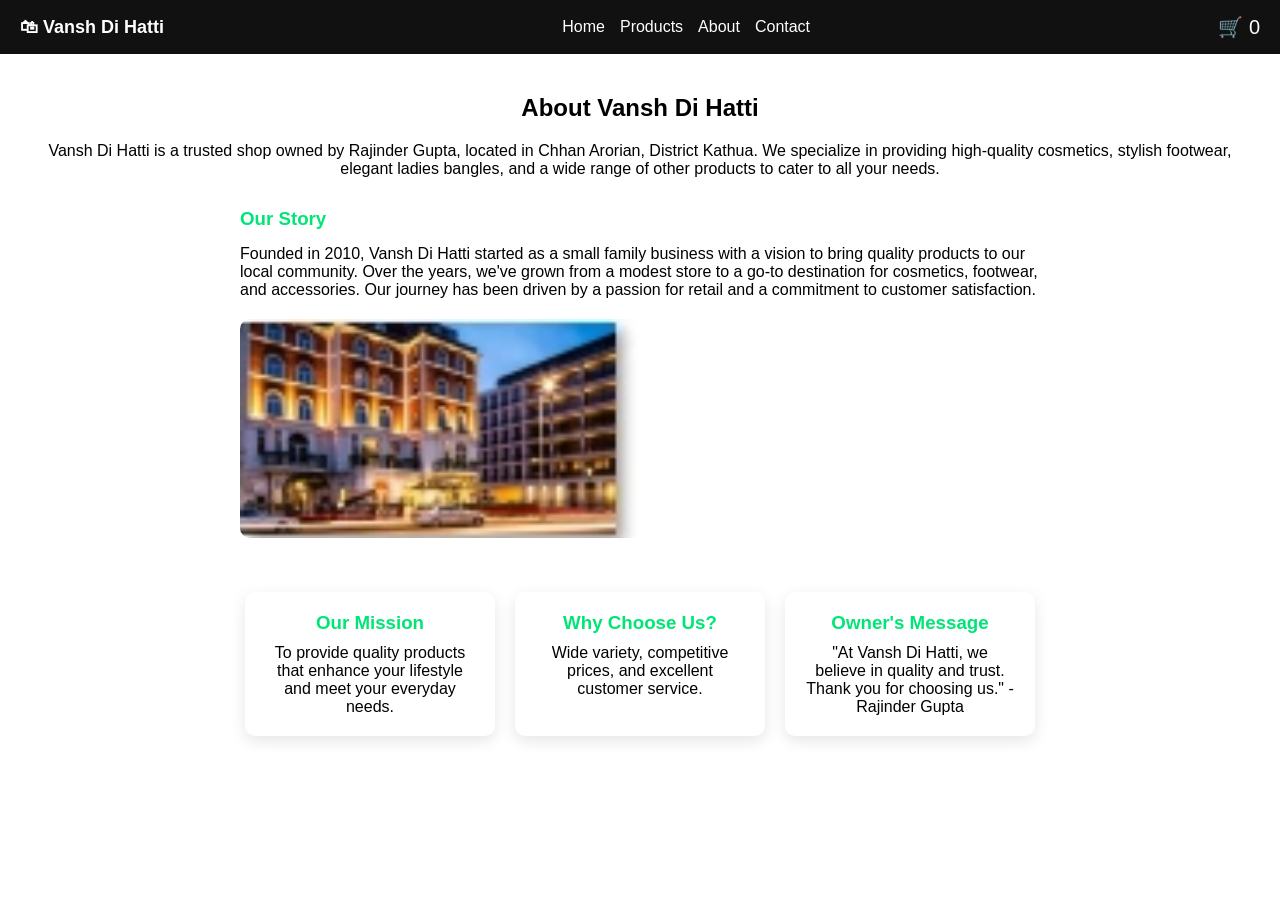
==== about.html @ 34e233c3 "Add files via upload" ====
<!DOCTYPE html>
<html>
<head>
    <title>About Us - Vansh Di Hatti</title>
    <meta charset="UTF-8">
    <meta name="viewport" content="width=device-width, initial-scale=1.0">
    <meta name="description" content="Learn about Vansh Di Hatti, owned by Rajinder Gupta. We provide quality cosmetics, footwear, bangles, and more.">
    <link rel="stylesheet" href="style.css">
</head>
<body>

<header class="navbar">
    <div class="logo">🛍 Vansh Di Hatti</div>
    <div class="menu-toggle" onclick="toggleMenu()">☰</div>
    <nav id="nav">
        <a href="index.html">Home</a>
        <a href="products.html">Products</a>
        <a href="about.html">About</a>
        <a href="contact.html">Contact</a>
    </nav>
    <div class="cart-icon" onclick="viewCart()">🛒 <span id="cart-count">0</span></div>
</header>

<section class="content">
    <h2>About Vansh Di Hatti</h2>
    <p>Vansh Di Hatti is a trusted shop owned by Rajinder Gupta, located in Chhan Arorian, District Kathua. We specialize in providing high-quality cosmetics, stylish footwear, elegant ladies bangles, and a wide range of other products to cater to all your needs.</p>
    
    <div class="story-section">
        <h3>Our Story</h3>
        <p>Founded in 2010, Vansh Di Hatti started as a small family business with a vision to bring quality products to our local community. Over the years, we've grown from a modest store to a go-to destination for cosmetics, footwear, and accessories. Our journey has been driven by a passion for retail and a commitment to customer satisfaction.</p>
        <img src="images/shop.png" alt="Vansh Di Hatti Shop" style="width: 100%; max-width: 400px; border-radius: 10px; margin: 20px 0;">
    </div>
    
    <div class="about-details">
        <div class="detail">
            <h3>Our Mission</h3>
            <p>To provide quality products that enhance your lifestyle and meet your everyday needs.</p>
        </div>
        <div class="detail">
            <h3>Why Choose Us?</h3>
            <p>Wide variety, competitive prices, and excellent customer service.</p>
        </div>
        <div class="detail">
            <h3>Owner's Message</h3>
            <p>"At Vansh Di Hatti, we believe in quality and trust. Thank you for choosing us." - Rajinder Gupta</p>
        </div>
    </div>
    
</section>

<script src="script.js"></script>

</body>
</html>
---- style.css ----
* {
    margin: 0;
    padding: 0;
    box-sizing: border-box;
    font-family: Arial, sans-serif;
}

/* NAVBAR */
.navbar {
    display: flex;
    justify-content: space-between;
    align-items: center;
    background: #111;
    padding: 15px 20px;
    color: white;
}

.logo {
    font-size: 18px;
    font-weight: bold;
}

.cart-icon {
    cursor: pointer;
    font-size: 20px;
    margin-left: 10px;
}

/* NAV LINKS */
nav {
    display: flex;
    gap: 15px;
}

nav a {
    color: white;
    text-decoration: none;
    font-weight: 500;
}

nav a:hover {
    color: #00e676;
}

/* HAMBURGER (hidden on desktop) */
.menu-toggle {
    display: none;
    font-size: 24px;
    cursor: pointer;
}

/* HERO */
.hero {
    height: 80vh;
    background: linear-gradient(rgba(0,0,0,0.6),rgba(0,0,0,0.6)),
    url("https://images.unsplash.com/photo-1521335629791-ce4aec67dd47") center/cover;
    display: flex;
    justify-content: center;
    align-items: center;
    text-align: center;
    color: white;
    padding: 20px;
}

.hero h1 {
    font-size: 45px;
}

.hero p {
    margin: 10px 0;
    font-size: 18px;
}

.btn {
    display: inline-block;
    padding: 12px 25px;
    background: #00e676;
    color: black;
    text-decoration: none;
    border-radius: 25px;
    margin-top: 15px;
    font-weight: bold;
}

/* FEATURES */
.features {
    display: flex;
    justify-content: center;
    gap: 20px;
    padding: 40px;
    flex-wrap: wrap;
}

.box {
    background: white;
    padding: 20px;
    width: 200px;
    text-align: center;
    border-radius: 10px;
    box-shadow: 0 5px 15px rgba(0,0,0,0.1);
}

/* ABOUT PREVIEW */
.about-preview {
    padding: 40px;
    text-align: center;
    background: #f9f9f9;
}

.about-preview h2 {
    margin-bottom: 20px;
}

.shop-photo {
    margin: 20px 0;
}

.shop-photo img {
    width: 100%;
    max-width: 600px;
    border-radius: 10px;
    box-shadow: 0 5px 15px rgba(0,0,0,0.1);
}

/* FOOTER */
footer {
    text-align: center;
    padding: 15px;
    background: #111;
    color: white;
}

/* PRODUCTS */
.products {
    padding: 40px;
    text-align: center;
}

.products h2 {
    margin-bottom: 20px;
}

.product-category {
    margin: 20px;
    padding: 20px;
    background: white;
    border-radius: 10px;
    box-shadow: 0 5px 15px rgba(0,0,0,0.1);
    display: inline-block;
    width: 250px;
    vertical-align: top;
}

.product-category img {
    width: 100%;
    height: 150px;
    object-fit: cover;
    border-radius: 5px;
}

.product-category h3 {
    margin: 10px 0;
}

.product-category p {
    font-size: 14px;
    color: #666;
}

/* CONTENT */
.content {
    padding: 40px;
    text-align: center;
}

.content h2 {
    margin-bottom: 20px;
}

.about-details {
    display: flex;
    justify-content: center;
    gap: 20px;
    flex-wrap: wrap;
    margin-top: 30px;
}

.detail {
    background: white;
    padding: 20px;
    border-radius: 10px;
    box-shadow: 0 5px 15px rgba(0,0,0,0.1);
    width: 250px;
    text-align: center;
}

.detail h3 {
    margin-bottom: 10px;
    color: #00e676;
}

/* STORY SECTION */
.story-section {
    margin: 30px 0;
    text-align: left;
    max-width: 800px;
    margin-left: auto;
    margin-right: auto;
}

.story-section h3 {
    color: #00e676;
    margin-bottom: 15px;
}

/* TESTIMONIALS */
.testimonials {
    margin-top: 40px;
}

.testimonials h3 {
    color: #00e676;
    margin-bottom: 20px;
}

.testimonial {
    background: white;
    padding: 15px;
    margin: 10px 0;
    border-radius: 10px;
    box-shadow: 0 2px 10px rgba(0,0,0,0.1);
    font-style: italic;
}

/* CONTACT */
.contact-info {
    display: flex;
    justify-content: center;
    gap: 20px;
    flex-wrap: wrap;
    margin: 30px 0;
}

.info-item {
    background: white;
    padding: 20px;
    border-radius: 10px;
    box-shadow: 0 5px 15px rgba(0,0,0,0.1);
    width: 200px;
    text-align: center;
}

.info-item h3 {
    margin-bottom: 10px;
    color: #00e676;
}

#contact-form {
    max-width: 500px;
    margin: 0 auto;
    display: flex;
    flex-direction: column;
    gap: 15px;
}

#contact-form input,
#contact-form textarea {
    padding: 10px;
    border: 1px solid #ccc;
    border-radius: 5px;
    font-family: Arial, sans-serif;
}

#contact-form textarea {
    height: 100px;
    resize: vertical;
}

#contact-form button {
    padding: 12px;
    background: #00e676;
    color: black;
    border: none;
    border-radius: 5px;
    cursor: pointer;
    font-weight: bold;
}

.whatsapp-btn {
    margin-top: 20px;
    padding: 12px 25px;
    background: #25d366;
    color: white;
    border: none;
    border-radius: 5px;
    cursor: pointer;
    font-weight: bold;
}

/* 📱 RESPONSIVE DESIGN */
@media (max-width: 768px) {

    nav {
        position: absolute;
        top: 60px;
        right: 0;
        background: #111;
        flex-direction: column;
        width: 200px;
        display: none;
        padding: 10px;
    }

    nav.active {
        display: flex;
    }

    .menu-toggle {
        display: block;
    }

    .hero h1 {
        font-size: 28px;
    }

    .features {
        flex-direction: column;
        align-items: center;
    }

    .box {
        width: 80%;
    }

    .product-category {
        width: 80%;
        margin: 10px;
    }

    .cart-icon {
        font-size: 18px;
    }

    .about-details {
        flex-direction: column;
        align-items: center;
    }

    .detail {
        width: 80%;
    }

    .story-section {
        text-align: center;
    }

    .story-section img {
        width: 80%;
    }

    .testimonials {
        padding: 20px;
    }

    .shop-photo img {
        width: 90%;
    }
}
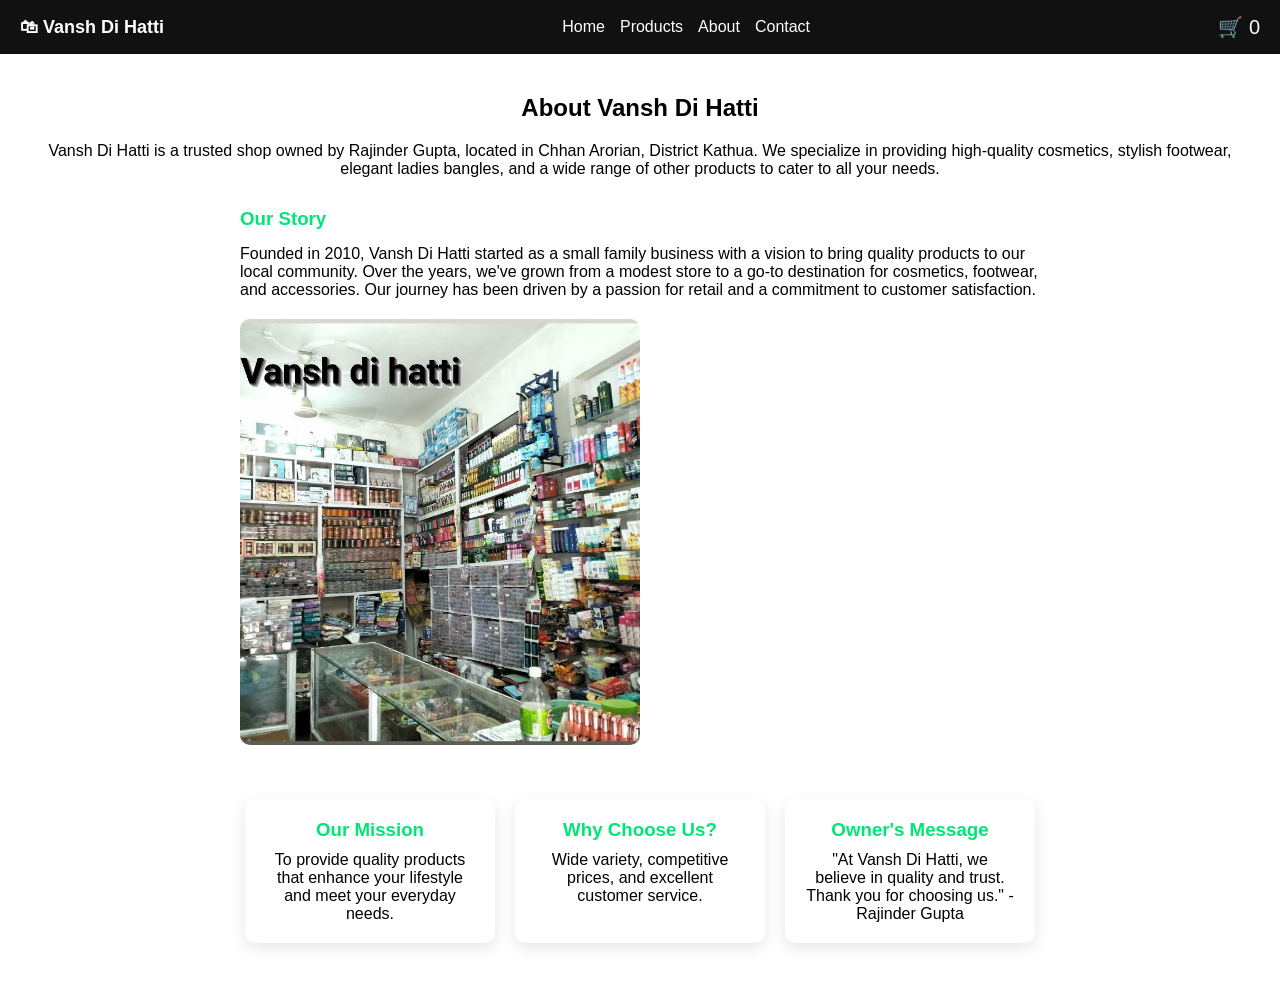
==== commit 31599fec: "Change shop image format in about.html Updated the shop image from 'shop.png' to 'shop.jpeg' in the " ====
--- a/about.html
+++ b/about.html
@@ -28,7 +28,7 @@
     <div class="story-section">
         <h3>Our Story</h3>
         <p>Founded in 2010, Vansh Di Hatti started as a small family business with a vision to bring quality products to our local community. Over the years, we've grown from a modest store to a go-to destination for cosmetics, footwear, and accessories. Our journey has been driven by a passion for retail and a commitment to customer satisfaction.</p>
-        <img src="images/shop.png" alt="Vansh Di Hatti Shop" style="width: 100%; max-width: 400px; border-radius: 10px; margin: 20px 0;">
+        <img src="images/shop.jpeg" alt="Vansh Di Hatti Shop" style="width: 100%; max-width: 400px; border-radius: 10px; margin: 20px 0;">
     </div>
     
     <div class="about-details">
@@ -51,4 +51,4 @@
 <script src="script.js"></script>
 
 </body>
-</html>+</html>
